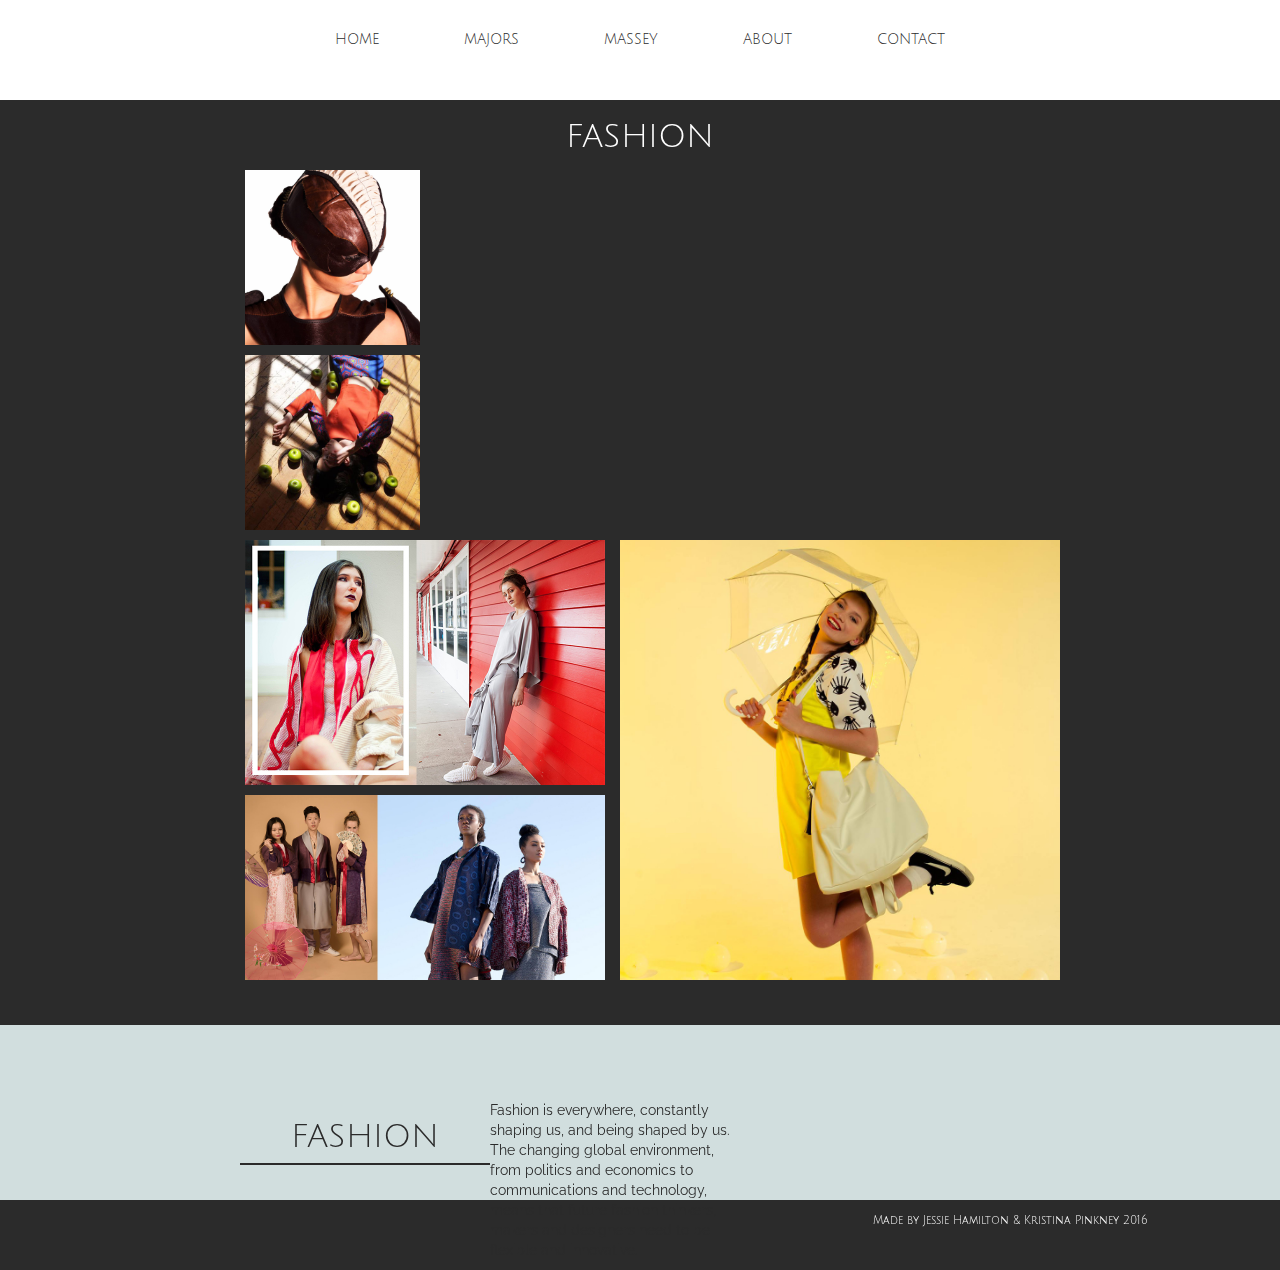
==== fashion.html @ b94ca874 "fashion" ====
<!DOCTYPE html>

<html>
<head>
    <title>Fashion</title>
    
    <meta name="viewport" content="width=device-width, initial-scale=1" />
    <link rel="stylesheet" href="css/bootstrap.min.css" />
    <link rel="stylesheet" href="dist/css/lightbox.css"/>
    <script src="dist/js/lightbox-plus-jquery.js"></script>
    <script src="https://code.jquery.com/jquery-2.2.3.min.js"></script>
    <script src="js/bootstrap.min.js"></script>

    <link rel="stylesheet" href="styles.css" />
  
</head>

<body>
    
<!-- HEADER AND NAVIGATION -->    
<header class= "big">
    <nav class= "big">
        <div class="links">
            <a href="index.html">HOME</a>
            <a href="index.html#majorsBackground">MAJORS</a> 
            <a href="http://creative.massey.ac.nz/">MASSEY</a>            
            <a href="index.html#aboutBackground">ABOUT</a>       
            <a href="index.html#contactBackground">CONTACT</a>
        </div>
    </nav>
</header>

<!-- IMAGES -->
<div class= "images">
    <h2>FASHION</h2>
    <div class="image1">
        <a href="images/fashion/fashion1-lg.jpg" data-lightbox="fashion">
        <img src="images/fashion/fashion1.jpg" data-lightbox ="fashion"/>
        </a>
    </div>
    
    <div class="image2">
        <a href="images/fashion/fashion2-lg.jpg" data-lightbox="fashion">
        <img src="images/fashion/fashion2.jpg" data-lightbox ="fashion"/>
        </a>
    </div>
    
    <div class="image3">
        <iframe width="630" height="360" src="https://www.youtube.com/embed/jqo7MVDQ7fI" frameborder="0" allowfullscreen></iframe>
    </div>
    
    <div class="image4">
         <a href="images/fashion/fashion4-lg.jpg" data-lightbox="fashion">
        <img src="images/fashion/fashion4.jpg" data-lightbox ="fashion"/>
        </a>
    </div>
    
    <div class="image5">
       <a href="images/fashion/fashion5-lg.jpg" data-lightbox="fashion">
        <img src="images/fashion/fashion5.jpg" data-lightbox ="fashion"/>
        </a>
    </div>
    
    <div class="image6">
        <a href="images/fashion/fashion6-lg.jpg" data-lightbox="fashion">
        <img src="images/fashion/fashion6.jpg" data-lightbox ="fashion"/>
        </a>
    </div>
</div>

<!-- ABOUT MAJOR -->
<div id="aboutBackground">
    <div class="about">
        <h2>FASHION</h2>
        <p>
           Fashion is everywhere, constantly shaping us, and being shaped by us. The changing global environment, from politics and economics to communications and technology, means that future fashion thinkers, makers and designers need to be flexible and innovative.
        </p>
       
    </div>
</div>


<!-- FOOTER -->
<div class="footer">
    <p>Made by Jessie Hamilton & Kristina Pinkney 2016</p>
</div>

<script src="dist/js/lightbox-plus-jquery.js"></script>

<script type="text/javascript" charset="utf-8">
    
/* Resizing Header */    
    $(document).on("scroll",function(){
    if($(document).scrollTop()>100){
        $("header").removeClass("big").addClass("small");
    } else{
        $("header").removeClass("small").addClass("big");
    }
    });

    $(document).on("scroll",function(){
    if($(document).scrollTop()>100){
        $("nav").removeClass("big").addClass("small");
    } else{
        $("nav").removeClass("small").addClass("big");
    }
    });
    
/* Form Submit Alert */ 
    document.getElementById("button").addEventListener('click', function() {
        var fname = document.getElementById("fname").value;
        alert("Thanks for signing up " + fname);
    });
</script>

</body>
</html>
---- styles.css ----
@import url(https://fonts.googleapis.com/css?family=Raleway|Julius+Sans+One);

body {
    background-color: #2b2b2b;
    color: #d1dede;
    margin: 0;
    font-family: 'Raleway', sans-serif;
    overflow-x: hidden;
}

h1 {
    font-family: 'Julius Sans One', sans-serif;
    font-size: 4em;
    color: #ffffff;
}

h2 {
    font-family: 'Julius Sans One', sans-serif;
    font-size: 2.25em;
    color: #ffffff;
}

h3 {
    font-family: 'Julius Sans One', sans-serif;
    font-size: 1.50em;
    color: #ffffff;
}

h4 {
    font-family: 'Julius Sans One', sans-serif;
    font-size: 1em;
    color: #ffffff;
}

a {
    text-decoration:none;
    color: #d1dede;
}

li {
    display: inline;
    list-style-type: none;
}

li a:hover {
    background-color: transparent;
}

header.transparent {
    position: fixed;
    top: 0;
    left: 0;
    z-index: 9999;
    width: 100%;
    height: 100px;
}

nav.transparent , .navbar-default {
    margin: auto;
    max-width: 800px;
    padding:0px 25px 0px 25px;
    font-family: 'Julius Sans One', sans-serif;
    margin-top:40px;
    
    background-color: transparent;
    border: none;
    text-align:center;
    color: #d1dede;
}

header.solid {
    position: fixed;
    top: 0;
    left: 0;
    z-index: 9999;
    width: 100%;
    height: 75px;
    background-color: #ffffff;
}

nav.solid {
    margin: auto;
    max-width: 800px;
    padding:0px 25px 0px 25px;
    font-family: 'Julius Sans One', sans-serif;
    margin-top:20px;
}

nav.solid a{
    color:#2b2b2b;
}

header.big {
    position: fixed;
    top: 0;
    left: 0;
    z-index: 9999;
    width: 100%;
    height: 100px;
    background-color: #ffffff;
}

nav.big {
    margin: auto;
    max-width: 800px;
    padding:0px 25px 0px 25px;
    font-family: 'Julius Sans One', sans-serif;
    margin-top:30px;
}

header.small {
    position: fixed;
    top: 0;
    left: 0;
    z-index: 9999;
    width: 100%;
    height: 75px;
    background-color: #ffffff;
}

nav.small {
    margin: auto;
    max-width: 800px;
    padding:0px 25px 0px 25px;
    font-family: 'Julius Sans One', sans-serif;
    margin-top:20px;
    font-size:1em;
}

nav.big a, nav.small a{
    color:#2b2b2b;
}

header, nav {
  transition: all 0.5s;
  -moz-transition: all 0.5s; 
  -webkit-transition: all 0.5s; 
  -o-transition: all 0.5s;
}

.links {
    margin:auto;
    text-align: center;
    color: #d1dede;
}

.links a {
    text-decoration: none;
    color:#d1dede;
    padding-left: 40px;
    padding-right: 40px;
}

.bannerBackground {
    background: url(images/header.jpg) no-repeat center top;
        -webkit-background-size: cover;
        -moz-background-size: cover;
        -o-background-size: cover;
        background-size: cover;
    height: auto;
    text-align:center;
}

.banner {
    height: 650px;
    width: auto;
    position:relative;
    padding-top: 250px;
    margin: auto;
    text-align: center;
}

.banner h1 {
        font-family: 'Julius Sans One', sans-serif;
        font-size: 4em;
        color: #ffffff;
        border-bottom: solid #ffffff 2px;
        max-width:600px;
        margin:auto;
        text-align:center;
    }
    
.banner h3 {
        font-family: 'Julius Sans One', sans-serif;
        font-size: 1.50em;
        color: #ffffff;
    }  
    
/* RESPONSIVE BANNER */    
@media screen and (max-width: 800px) {
    .banner h1 {
        font-family: 'Julius Sans One', sans-serif;
        font-size: 2.5em;
        color: #ffffff;
        border-bottom: solid #ffffff 2px; 
        max-width: 200px;
        margin:auto;
    } 

    .banner h3 {
        font-family: 'Julius Sans One', sans-serif;
        font-size: 1.4em;
        color: #ffffff;
    }
    
    .banner {
    height: 500px;
    padding-top: 200px;
    }
}

#majorsBackground , #aboutBackground , #contactBackground  {
    margin-top: -75px;
    padding-top: 75px;
}

#majorsBackground {
    height: auto;
    margin:auto;
    padding-bottom: 150px;
}

.majors {
    text-align:center;
    max-width:800px;
    margin:auto;
    padding-bottom:25px;
}

.majors img{
    margin:auto;
    height:250px;
    width:250px;
}

.row1 , .row2 {
    display: inline-block;
    text-align:center;
    margin:auto;
}

#aboutBackground {
    background-color: #d1dede;
    height: auto;
}

.about {
    margin:auto;
    color:#2b2b2b;
    max-width:800px;
    padding-bottom: 100px;
}

.about h2 {
    float:left;
    color:#2b2b2b;
    width: 250px;
    height: 45px;
    text-align:center;
    border-bottom: solid #2b2b2b 2px;
}

.about p {
    float:left;
    text-align: left;
    width: 250px;
}

#contactBackground {
    background-color: #9db4bc;
    height: auto;
}

.contact {
    margin:auto;
    color:#ffffff;
    max-width:800px;
    padding-bottom:75px;
}

.details , .form {
    width: 250px;
}

.contact h2 {
    float:left;
    color:#ffffff;
    width: 250px;
    height: 45px;
    text-align:center;
    border-bottom: solid #ffffff 2px;
}

.form {
    margin-top:-25px;
    float: left;
}

#button {
    background-color:White;
    color: #2b2b2b;
    width:130px;
    text-align:center;
    cursor:pointer;
}

.footer {
    font-family: 'Julius Sans One', sans-serif;
    font-size: 0.75em;
    color: #ffffff;
    margin:auto;
    text-align: center;
    height: 50px;
}

.footer p {
    padding-top: 13px;
}


/* MAJOR PAGE SPECIFIC CODING */
.images {
    max-width: 800px;
    margin:auto;
    height: 1100px;
    padding-top: 100px;
    text-align: center;
}

.image1 img , .image2 img , .image3 , .image4 img , .image5 img , .image6 img{
        margin: 5px 5px 5px 5px;
}

.image1 img {
    float:left;
    width: 175px;
    height: 175px;
}

.image2 img {
    float:left;
    width: 175px;
    height: 175px;
    margin-right: 500px;
}

.image3 {
    float:left;
    width: 630px;
    height: 360px;
    margin-left: 190px;
    margin-top: -365px;
}

.image4 img {
    float:left;
    width: 360px;
    height: 245px;
}

.image5 img {
    float:right;
    width: 440px;
    height: 440px;
    margin-right: -20px;
}

.image6 img {
    float: left;
    width: 360px;
    height: 185px;
    margin-left: 5px;
}
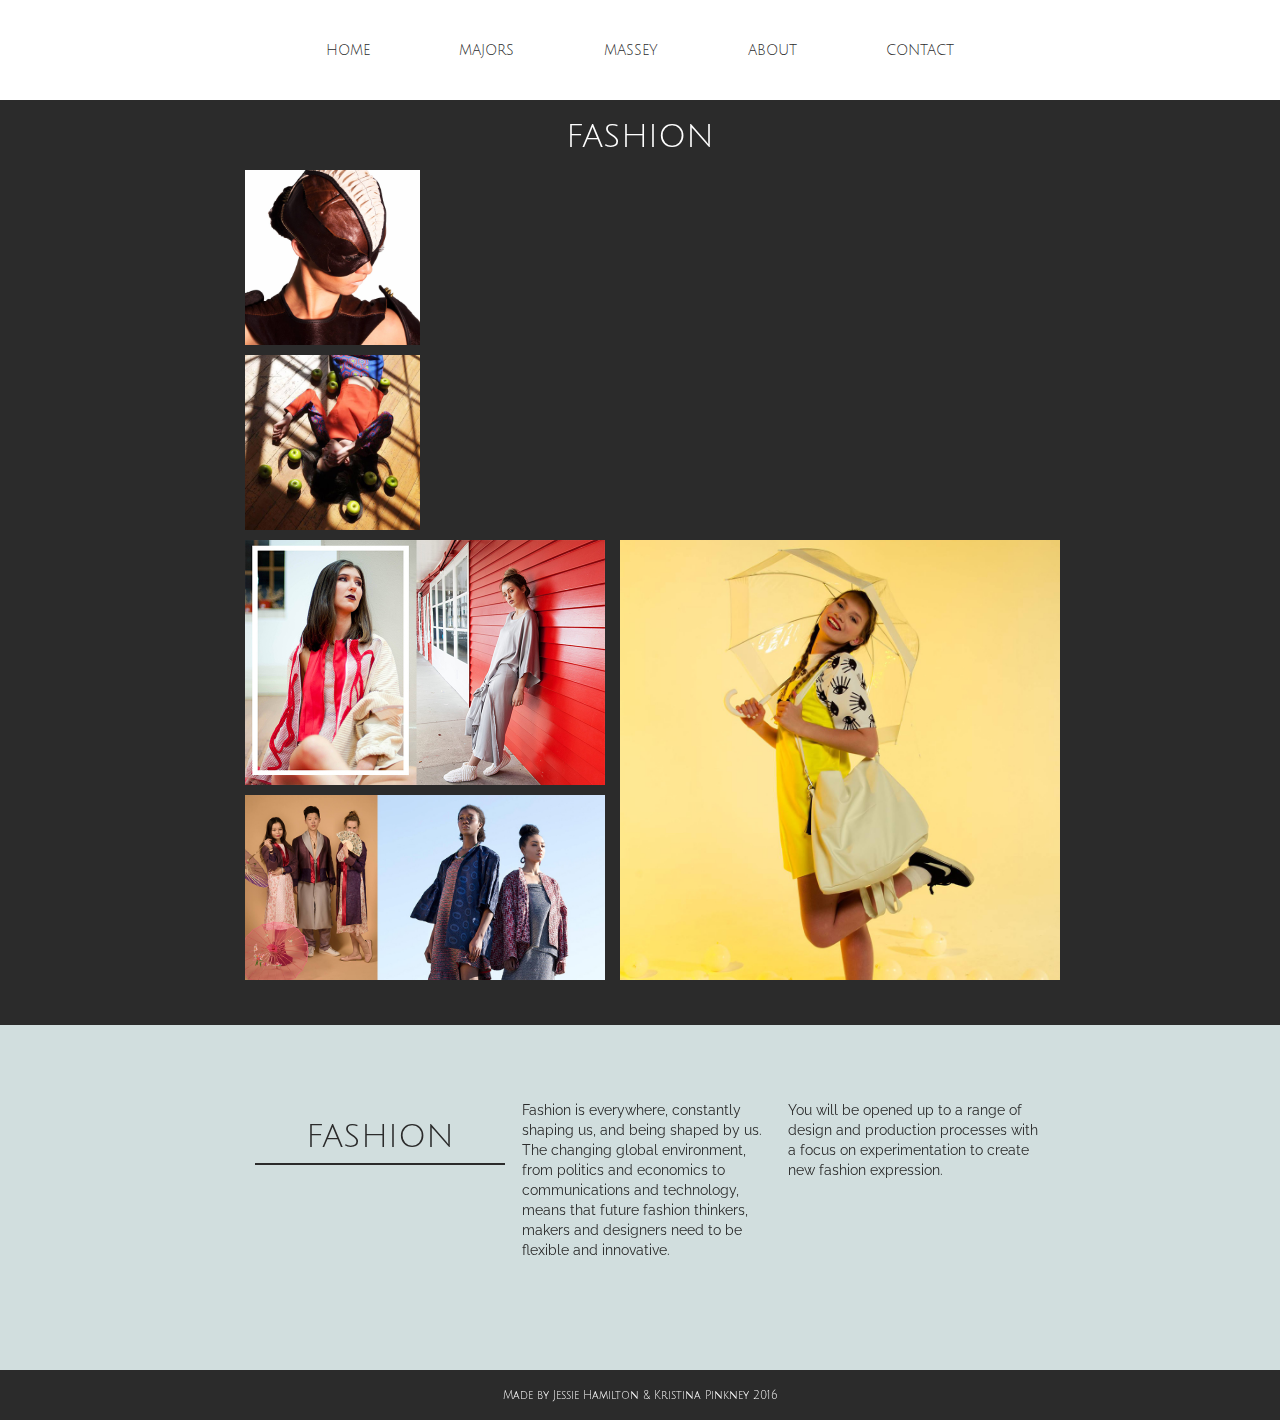
==== commit 739effec: "responsive 'about' section of majors pages" ====
--- a/fashion.html
+++ b/fashion.html
@@ -5,7 +5,7 @@
     <title>Fashion</title>
     
     <meta name="viewport" content="width=device-width, initial-scale=1" />
-    <link rel="stylesheet" href="css/bootstrap.min.css" />
+    <link rel="stylesheet" href="css/bootstrap.css" />
     <link rel="stylesheet" href="dist/css/lightbox.css"/>
     <script src="dist/js/lightbox-plus-jquery.js"></script>
     <script src="https://code.jquery.com/jquery-2.2.3.min.js"></script>
@@ -19,13 +19,21 @@
     
 <!-- HEADER AND NAVIGATION -->    
 <header class= "big">
-    <nav class= "big">
-        <div class="links">
-            <a href="index.html">HOME</a>
-            <a href="index.html#majorsBackground">MAJORS</a> 
-            <a href="http://creative.massey.ac.nz/">MASSEY</a>            
-            <a href="index.html#aboutBackground">ABOUT</a>       
-            <a href="index.html#contactBackground">CONTACT</a>
+    <div class="navbar-header">
+        <button class="navbar-toggle" data-toggle="collapse" data-target="#mainNav">
+        <span class="glyphicon glyphicon-menu-hamburger"></span>
+        </button>
+    </div>
+    
+    <nav class= "navbar , navbar-justified , big">
+        <div class="links , collapse navbar-collapse" id="mainNav">
+            <ul class="nav , nav-justified">
+                <li><a href="index.html">HOME</a> </li>
+                <li><a href="index.html#majorsBackground">MAJORS</a> </li>
+                <li><a href="http://creative.massey.ac.nz/">MASSEY</a> </li>           
+                <li><a href="index.html#aboutBackground">ABOUT</a>  </li>     
+                <li><a href="index.html#contactBackground">CONTACT</a> </li>
+            </ul>
         </div>
     </nav>
 </header>
@@ -69,13 +77,15 @@
 </div>
 
 <!-- ABOUT MAJOR -->
-<div id="aboutBackground">
-    <div class="about">
-        <h2>FASHION</h2>
-        <p>
-           Fashion is everywhere, constantly shaping us, and being shaped by us. The changing global environment, from politics and economics to communications and technology, means that future fashion thinkers, makers and designers need to be flexible and innovative.
-        </p>
-       
+<div id="aboutBackground" class="container-fluid">
+    <div class="about , row">
+        <div class="col-lg-4 , col-md-4 , col-sm-12"><h2>FASHION</h2></div>
+        <div class="col-lg-4 , col-md-4 , col-sm-12">
+            <p>Fashion is everywhere, constantly shaping us, and being shaped by us. The changing global environment, from politics and economics to communications and technology, means that future fashion thinkers, makers and designers need to be flexible and innovative. </p>
+        </div>
+        <div class="col-lg-4 , col-md-4 , col-sm-12">
+        <p>You will be opened up to a range of design and production processes with a focus on experimentation to create new fashion expression.</p>
+        </div>
     </div>
 </div>
 
--- a/styles.css
+++ b/styles.css
@@ -314,7 +314,7 @@
 }
 
 .footer p {
-    padding-top: 13px;
+    padding-top: 18px;
 }
 
 
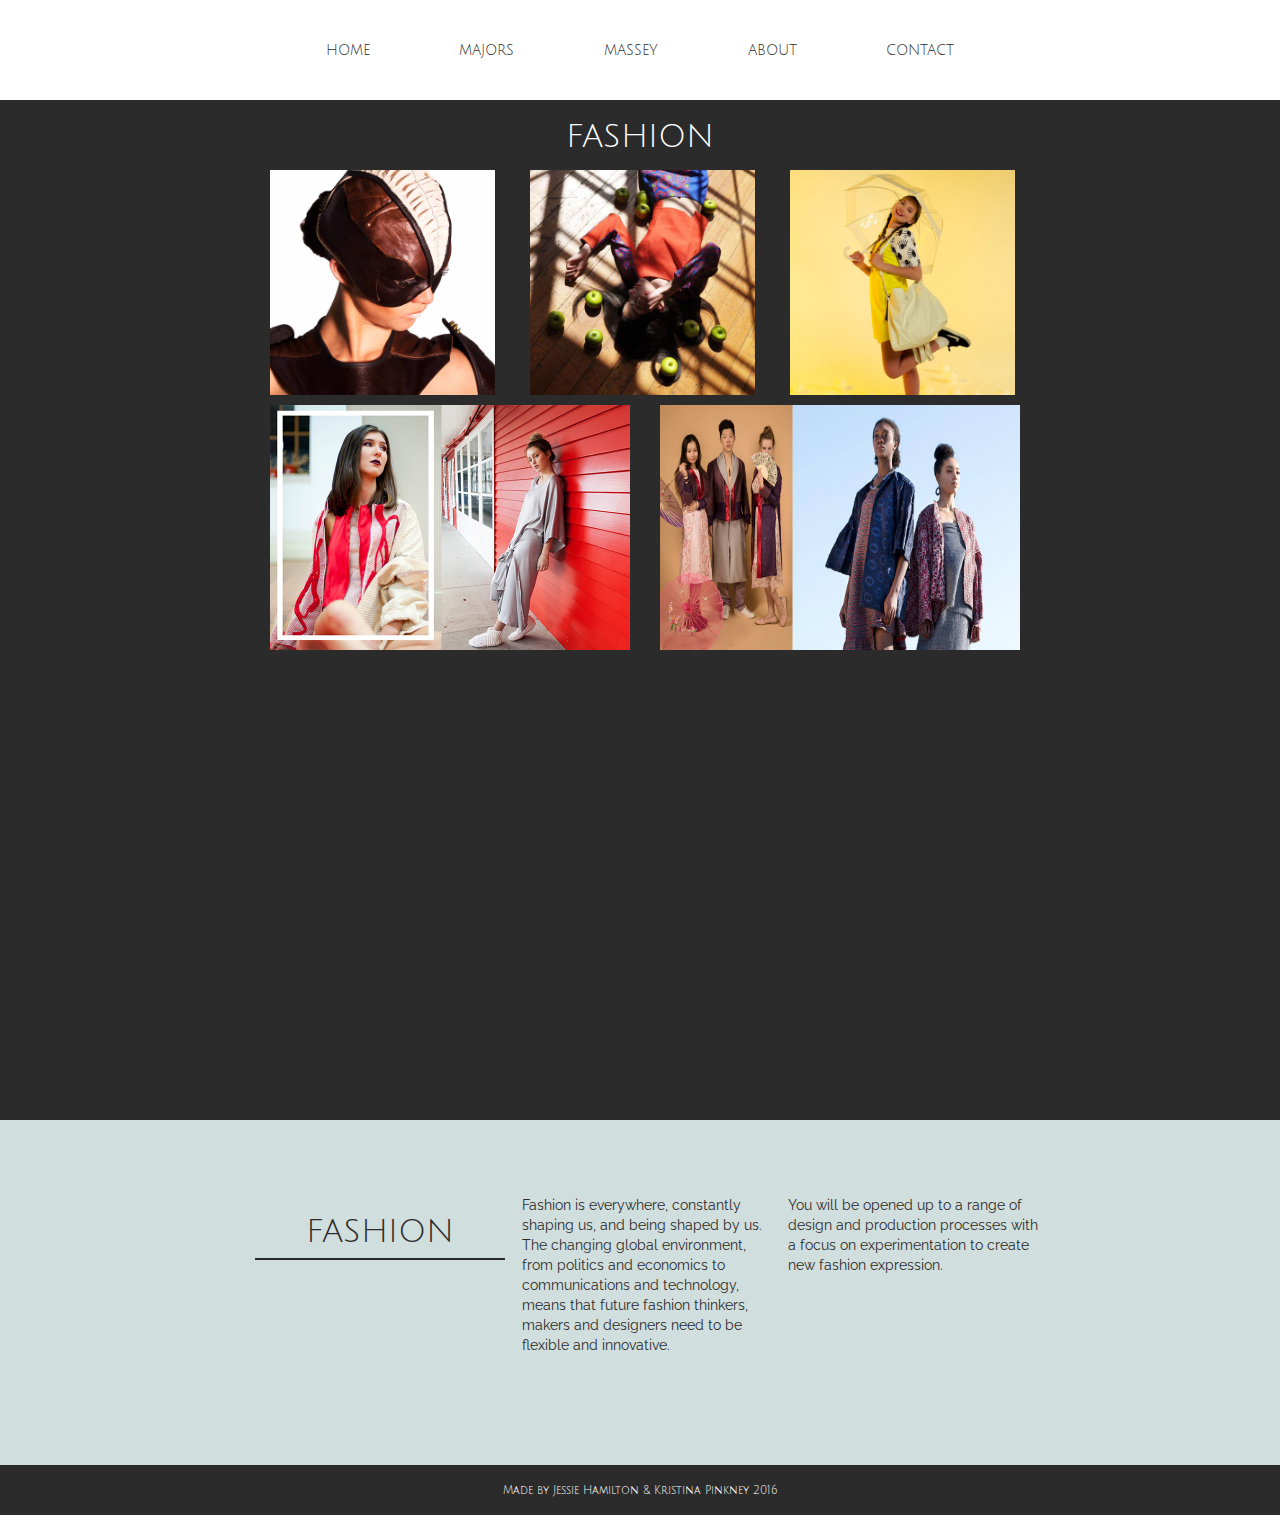
==== commit 709311ff: "Changed image layout" ====
--- a/fashion.html
+++ b/fashion.html
@@ -12,6 +12,7 @@
     <script src="js/bootstrap.min.js"></script>
 
     <link rel="stylesheet" href="styles.css" />
+    <link rel="icon" href="images/logo.png" />
   
 </head>
 
@@ -41,40 +42,49 @@
 <!-- IMAGES -->
 <div class= "images">
     <h2>FASHION</h2>
-    <div class="image1">
-        <a href="images/fashion/fashion1-lg.jpg" data-lightbox="fashion">
+<div class="row">
+            <div class="image1 , col-md-4 , col-sm-12">
+                <a href="images/fashion/fashion1-lg.jpg" data-lightbox="fashion">
         <img src="images/fashion/fashion1.jpg" data-lightbox ="fashion"/>
         </a>
+            </div>
+            
+            <div class="image2 , col-md-4 , col-sm-12">
+                <a href="images/fashion/fashion2-lg.jpg" data-lightbox="fashion">
+        <img src="images/fashion/fashion2.jpg" data-lightbox ="fashion"/>
+        </a>
+            </div>
+            
+            <div class="image5 , col-md-4 , col-sm-12">
+                <a href="images/fashion/fashion5-lg.jpg" data-lightbox="fashion">
+        <img src="images/fashion/fashion5.jpg" data-lightbox ="fashion"/>
+        </a>
+            </div>
     </div>
     
-    <div class="image2">
-        <a href="images/fashion/fashion2-lg.jpg" data-lightbox="fashion">
-        <img src="images/fashion/fashion2.jpg" data-lightbox ="fashion"/>
+    <div class="row">
+        <div class="image4 , col-lg-6 , col-md-6 , col-sm-12"">
+            <a href="images/fashion/fashion4-lg.jpg" data-lightbox="fashion">
+        <img src="images/fashion/fashion4.jpg" data-lightbox ="fashion"/>
         </a>
+        </div>
+
+        <div class="col-lg-6 , col-md-6 , col-sm-12">
+            <div class="image6">
+                <a href="images/fashion/fashion6-lg.jpg" data-lightbox="fashion">
+        <img src="images/fashion/fashion6.jpg" data-lightbox ="fashion"/>
+        </a>
+            </div>
+        </div>
     </div>
     
-    <div class="image3">
-        <iframe width="630" height="360" src="https://www.youtube.com/embed/jqo7MVDQ7fI" frameborder="0" allowfullscreen></iframe>
-    </div>
-    
-    <div class="image4">
-         <a href="images/fashion/fashion4-lg.jpg" data-lightbox="fashion">
-        <img src="images/fashion/fashion4.jpg" data-lightbox ="fashion"/>
-        </a>
-    </div>
-    
-    <div class="image5">
-       <a href="images/fashion/fashion5-lg.jpg" data-lightbox="fashion">
-        <img src="images/fashion/fashion5.jpg" data-lightbox ="fashion"/>
-        </a>
-    </div>
-    
-    <div class="image6">
-        <a href="images/fashion/fashion6-lg.jpg" data-lightbox="fashion">
-        <img src="images/fashion/fashion6.jpg" data-lightbox ="fashion"/>
-        </a>
-    </div>
+    <div class="row">
+            <div class="image3 , col-lg-12 , col-md-12 , col-sm-12">
+                <iframe width="740" height="400" src="https://www.youtube.com/embed/jqo7MVDQ7fI" frameborder="0" allowfullscreen></iframe>
+            </div>
 </div>
+</div>
+
 
 <!-- ABOUT MAJOR -->
 <div id="aboutBackground" class="container-fluid">
--- a/styles.css
+++ b/styles.css
@@ -304,6 +304,10 @@
     cursor:pointer;
 }
 
+#fname {
+    color: #2b2b2b;
+}
+
 .footer {
     font-family: 'Julius Sans One', sans-serif;
     font-size: 0.75em;
@@ -320,10 +324,11 @@
 
 /* MAJOR PAGE SPECIFIC CODING */
 .images {
-    max-width: 800px;
-    margin:auto;
-    height: 1100px;
+    max-width: 750px;
+    margin:auto;
+    height: auto;
     padding-top: 100px;
+    padding-bottom:100px;
     text-align: center;
 }
 
@@ -333,23 +338,22 @@
 
 .image1 img {
     float:left;
-    width: 175px;
-    height: 175px;
+    width: 225px;
+    height: 225px;
 }
 
 .image2 img {
     float:left;
-    width: 175px;
-    height: 175px;
-    margin-right: 500px;
+    width: 225px;
+    height: 225px;
+
 }
 
 .image3 {
     float:left;
-    width: 630px;
-    height: 360px;
-    margin-left: 190px;
-    margin-top: -365px;
+    width: 700px;
+    height: 430px;
+    display:block;
 }
 
 .image4 img {
@@ -359,15 +363,13 @@
 }
 
 .image5 img {
-    float:right;
-    width: 440px;
-    height: 440px;
-    margin-right: -20px;
+    float:left;
+    width: 225px;
+    height: 225px;
 }
 
 .image6 img {
     float: left;
     width: 360px;
-    height: 185px;
-    margin-left: 5px;
-}+    height: 245px;
+}
